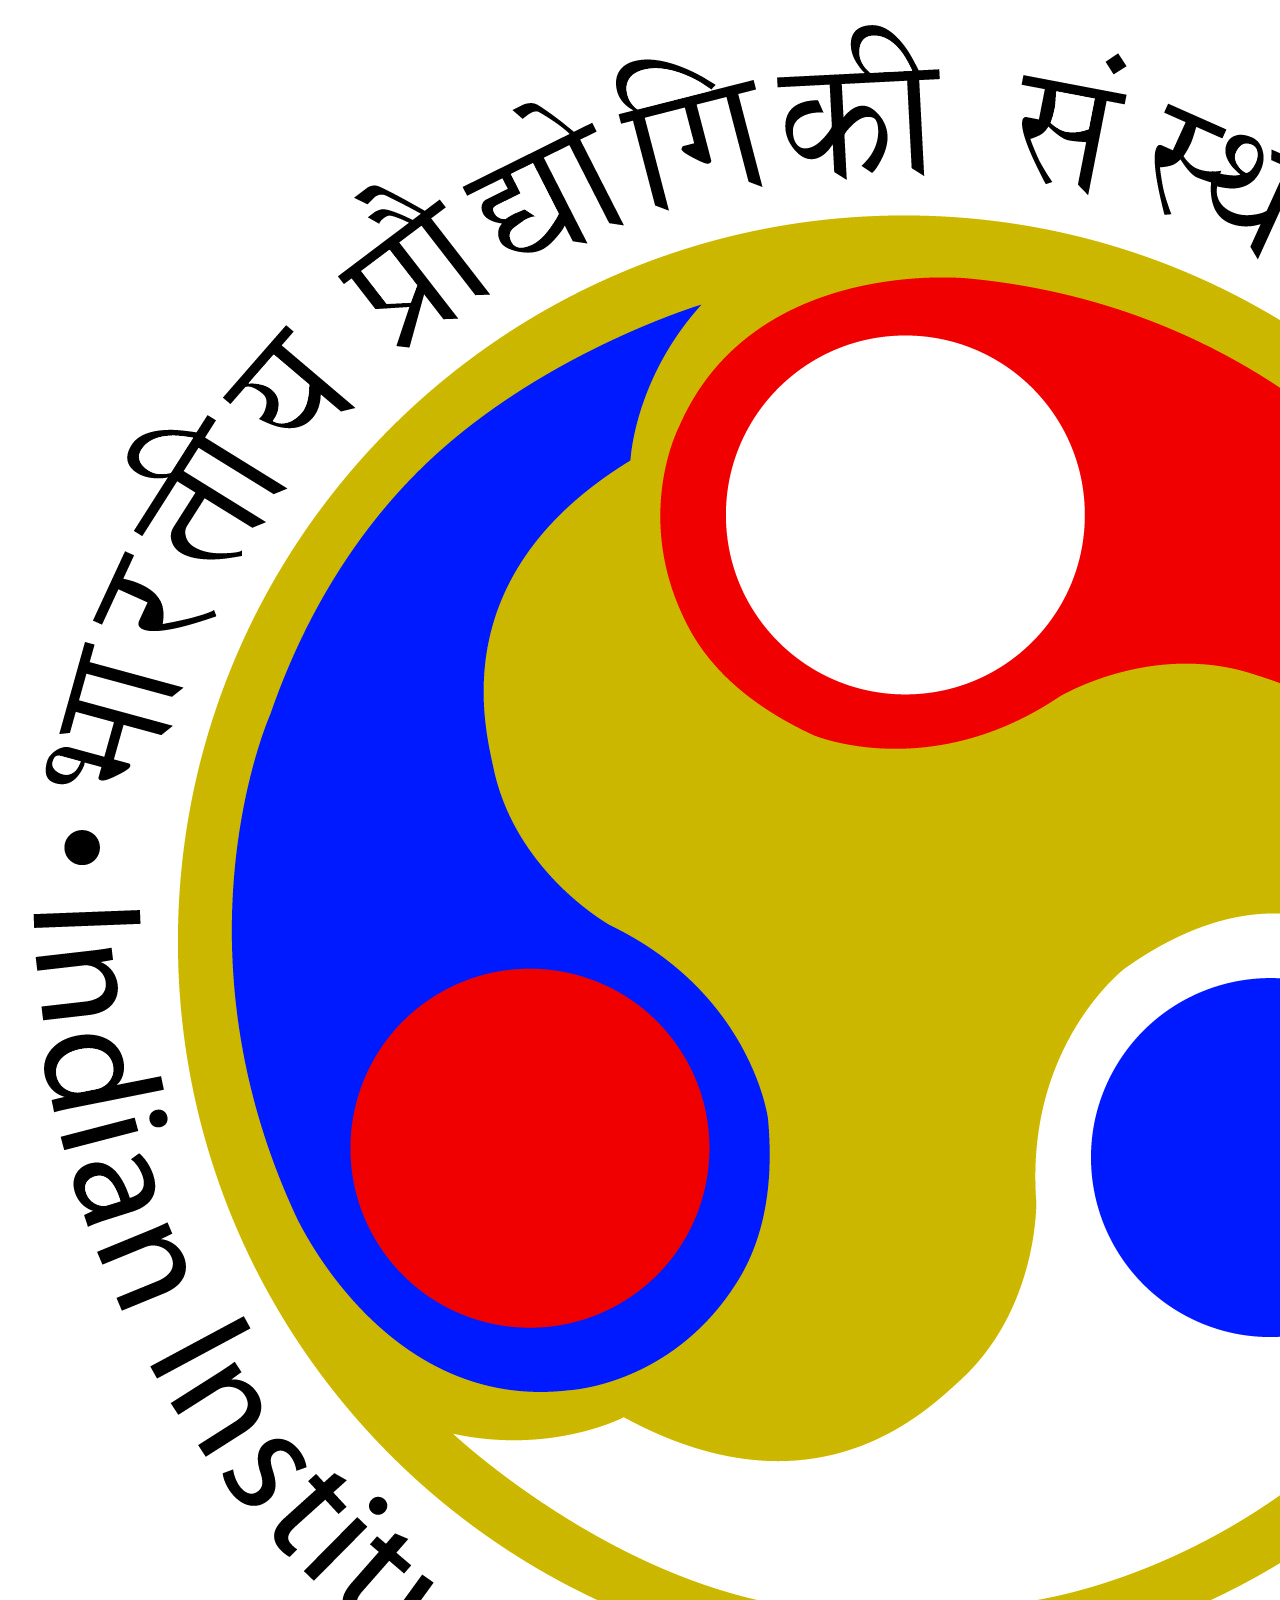
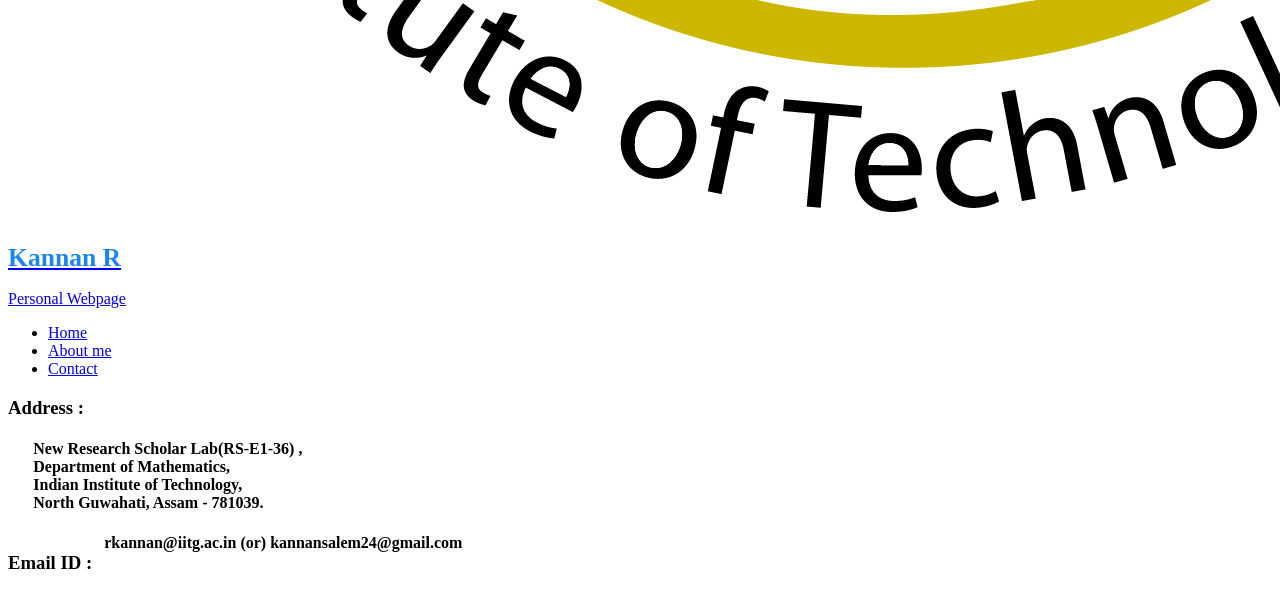
==== html/Contact.html @ 1ed2071e "Add files via upload" ====
<!DOCTYPE html>
<html>
  <head>
    <meta charset="utf-8">
    <title>Contact</title>
    <link href="../css/css-initialize.css" rel="stylesheet" type="text/css"/>
    <link href="../css/css-main.css" rel="stylesheet" type="text/css"/>
    
  
   <meta name="viewport" content="width=device-width, initial-scale=1.0">
  </head>
  <body>
       <header>
      <a href="../index.html" id="head">
          
        <img src="../images/images-iitg_logo.png" alt="IITG logo" class="logo"/>
        <h1 style="padding: 10px 0 0 0;font-size: 1.6em; color: #1c86ee;">Kannan R</h1>
        <p>Personal Webpage</p>
      </a>
        <nav>
        <ul>
            <li><a href="../index.html">Home</a></li>
          <li><a href="About.html" >About me</a></li>
          <!--li><a href="Research.html" >Research</a></li-->  
           <li><a href="Contact.html" class="selected">Contact</a></li>
      </nav>
        </header>
      <div  id="main" >
          <h3>Address :</h3> 
          <div style="padding-left: 2%;"> 
              <h4>
                  New Research Scholar Lab(RS-E1-36) , <br>
                  Department of Mathematics, <br>
                  Indian Institute of Technology, <br>
                  North Guwahati, Assam - 781039. <br>
              </h4> 
                 
          </div>
         <h3 style="float: left;">Email ID :</h3> 
          <div > 
              <h4>&nbsp&nbsp rkannan@iitg.ac.in (or) kannansalem24@gmail.com </h4> 
      
         
              
        
           
         
          
      </div>
      
   

      
    
  </body>
</html>
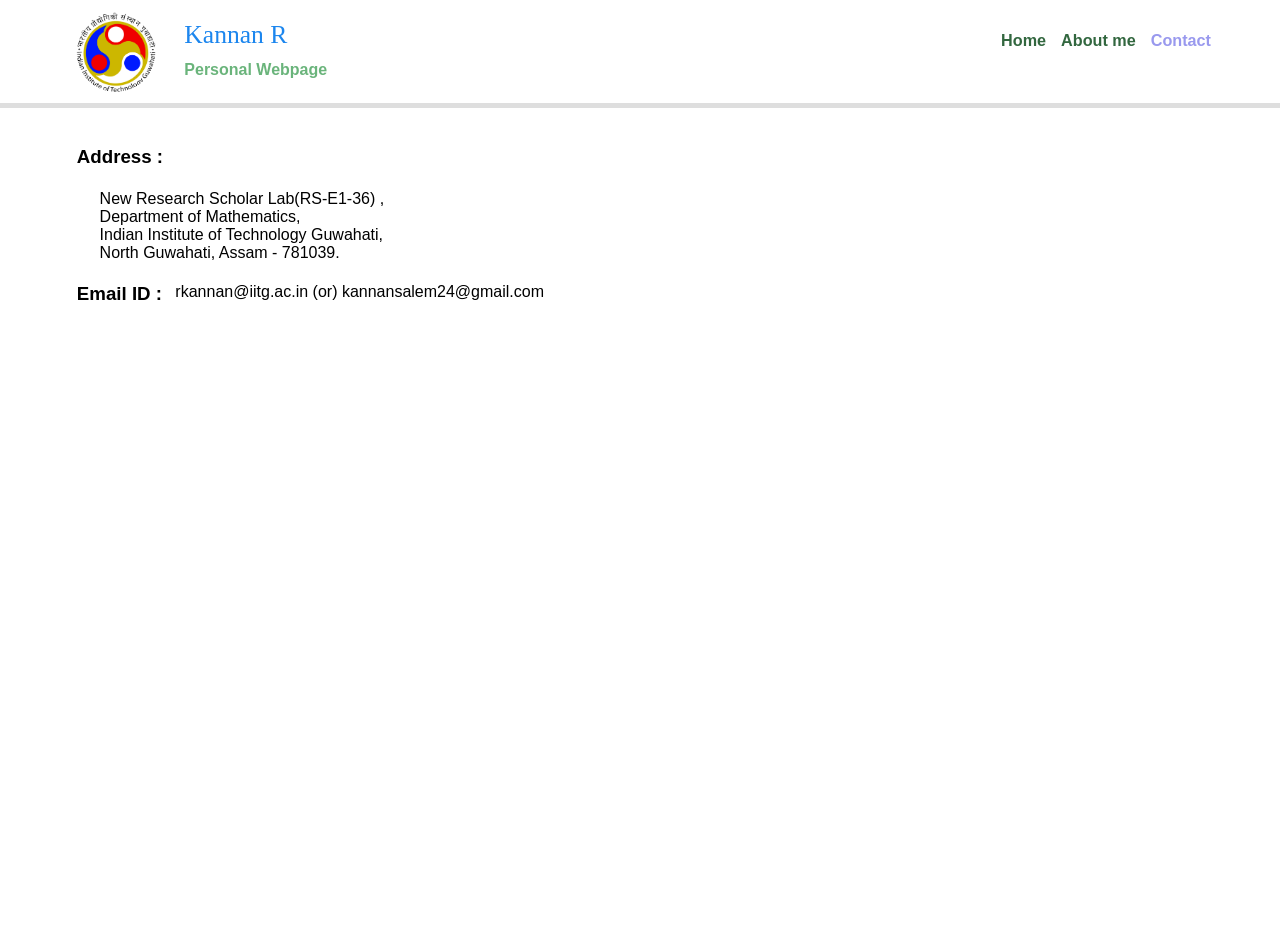
==== commit 43abf305: "Update Contact.html" ====
--- a/html/Contact.html
+++ b/html/Contact.html
@@ -31,7 +31,7 @@
               <h4>
                   New Research Scholar Lab(RS-E1-36) , <br>
                   Department of Mathematics, <br>
-                  Indian Institute of Technology, <br>
+                  Indian Institute of Technology Guwahati, <br>
                   North Guwahati, Assam - 781039. <br>
               </h4> 
                  
--- a/css/css-initialize.css
+++ b/css/css-initialize.css
@@ -0,0 +1,274 @@
+article,aside,details,figcaption,figure,footer,header,hgroup,main,nav,section,summary 
+{
+    display: block;
+}
+
+audio,canvas,video 
+{
+    display: inline-block;
+    *display: inline;
+    *zoom: 1;
+}
+
+audio:not([controls]) {
+    display: none;
+    height: 0;
+}
+
+[hidden] {
+    display: none;
+}
+
+html {
+    font-size: 100%; 
+    -webkit-text-size-adjust: 100%; 
+    -ms-text-size-adjust: 100%; 
+}
+
+html,button,input,select,textarea 
+{
+    font-family: tahoma;
+}
+
+body {
+    margin: 0;
+}
+
+a:focus {
+    outline: thin dotted;
+}
+
+a:active,
+a:hover {
+    outline: 0;
+}
+
+h1 {
+    font-size: 2em;
+    margin: 0.67em 0;
+}
+
+
+
+h3 {
+    font-size: 1.17em;
+    margin: 1em 0;
+    
+}
+
+h4 {
+    font-size: 1em;
+    margin: 1.33em 0;
+    font-weight: normal;
+}
+
+h5 {
+    font-size: 0.83em;
+    margin: 1.67em 0;
+}
+
+h6 {
+    font-size: 0.67em;
+    margin: 2.33em 0;
+}
+
+abbr[title] {
+    border-bottom: 1px dotted;
+}
+
+b,
+strong {
+    font-weight: bold;
+}
+
+blockquote {
+    margin: 1em 40px;
+}
+
+dfn {
+    font-style: italic;
+}
+
+hr {
+    -moz-box-sizing: content-box;
+    box-sizing: content-box;
+    height: 0;
+}
+
+mark {
+    background: #ff0;
+    color: #000;
+}
+
+p,
+pre {
+    margin: 1em 0;
+}
+
+code,
+kbd,
+pre,
+samp {
+    font-family: monospace, serif;
+    _font-family: 'courier new', monospace;
+    font-size: 1em;
+}
+
+pre {
+    white-space: pre;
+    white-space: pre-wrap;
+    word-wrap: break-word;
+}
+
+q {
+    quotes: none;
+}
+
+q:before,
+q:after {
+    content: '';
+    content: none;
+}
+
+small {
+    font-size: 80%;
+}
+
+sub,
+sup {
+    font-size: 75%;
+    line-height: 0;
+    position: relative;
+    vertical-align: baseline;
+}
+
+sup {
+    top: -0.5em;
+}
+
+sub {
+    bottom: -0.25em;
+}
+
+dl,
+menu,
+ol,
+ul {
+    margin: 1em 0;
+}
+
+dd {
+    margin: 0 0 0 40px;
+}
+
+menu,
+ol,
+ul {
+    padding: 0 0 0 40px;
+}
+
+nav ul,
+nav ol {
+    list-style: none;
+    list-style-image: none;
+}
+
+img {
+    border: 0; 
+    -ms-interpolation-mode: bicubic;
+}
+
+svg:not(:root) {
+    overflow: hidden;
+}
+
+figure {
+    margin: 0;
+}
+
+form {
+    margin: 0;
+}
+
+fieldset {
+    border: 1px solid #c0c0c0;
+    margin: 0 2px;
+    padding: 0.35em 0.625em 0.75em;
+}
+
+legend {
+    border: 0; 
+    padding: 0;
+    white-space: normal; 
+    *margin-left: -7px;
+}
+
+button,
+input,
+select,
+textarea {
+    font-size: 100%; 
+    margin: 0; 
+    vertical-align: baseline; 
+    *vertical-align: middle; 
+}
+
+button,
+input {
+    line-height: normal;
+}
+
+button,
+select {
+    text-transform: none;
+}
+
+button,
+html input[type="button"], 
+input[type="reset"],
+input[type="submit"] {
+    -webkit-appearance: button; 
+    cursor: pointer; 
+    *overflow: visible; 
+}
+
+button[disabled],
+html input[disabled] {
+    cursor: default;
+}
+
+input[type="checkbox"],
+input[type="radio"] {
+    box-sizing: border-box; 
+    padding: 0; 
+    *height: 13px; 
+    *width: 13px;
+}
+
+input[type="search"] {
+    -webkit-appearance: textfield; 
+    -moz-box-sizing: content-box;
+    -webkit-box-sizing: content-box; 
+    box-sizing: content-box;
+}
+
+input[type="search"]::-webkit-search-cancel-button,
+input[type="search"]::-webkit-search-decoration {
+    -webkit-appearance: none;
+}
+
+button::-moz-focus-inner,
+input::-moz-focus-inner {
+    border: 0;
+    padding: 0;
+}
+
+textarea {
+    overflow: auto; 
+    vertical-align: top; 
+}
+
+table {
+    border-collapse: collapse;
+    border-spacing: 0;
+}
--- a/css/css-main.css
+++ b/css/css-main.css
@@ -0,0 +1,235 @@
+header { 
+  background: transparent;
+   /*background-image: url('../images/images-bg7.gif');*/
+
+  margin: 0 10% 30px 10%;
+  float: left;
+  width: 80%;
+  border-bottom: 5px solid #dedede;
+  margin-bottom: 60px;
+  min-width:452.875px;
+}
+
+body {
+       font-family: 'Open Sans', sans-serif;
+        
+      /* background-image: url('../images/images-bg7_1.jpg');*/
+       background-position: center;
+       background-repeat: repeat;
+       background-color: #f1f1f1; 
+        background-image: url('../images/images-bg7.gif');
+}
+
+#main {
+  /*max-width: 980px;*/
+   background-color: white; 
+  margin: 0 10% 0 10%; /*keeps main at center*/
+  padding: 0 5% 2% 6%;
+  
+ /* background-image: url('../images/images-bg7.gif');
+   background-color:transparent;
+  /*background-image: url('../images/images-bg7_1.jpg');*/
+ /* padding-right:20%;
+  margin-top: 1%;*/
+  min-height: 900px;
+  min-width: 408px;
+
+}
+
+  
+a {
+  font-weight: 800;
+  color: #6ab47b;
+}
+
+nav a, nav a:visited {
+  color:  #32673f;/*////#fff;*/
+}
+
+nav a.selected, nav a:hover {
+  color: #99e;
+}
+  nav {
+    background: none;
+    float: right;
+    font-size: 1.125em;
+    margin-right: 5%;
+    text-align: right;
+    width: 45%;
+    
+  }
+  
+  #head {
+    float: left;
+    margin-left: 5%;
+    text-align: left;
+    width: 45%;
+  }
+a {
+  text-decoration: none;
+}
+
+img {
+  max-width: 100%;
+  max-height:100%;
+}
+
+h3 {
+  margin: 0 0 1em 0;
+}
+
+
+
+
+h1 {
+  font-family: Adobe Gothic Std B;/*'Changa One', sans-serif;*/
+  margin: 15px 0;
+  font-size: 1.75em;
+  font-weight: normal;
+  line-height: 0.8em;
+}
+
+ .About h2{
+      font-family: "Times New Roman", Times, serif;
+     font-size: 1.3em;
+     margin: auto;
+     font-weight: normal;
+    color: black;
+    padding: .5px 0 0 0;
+    text-align: justify;
+}
+
+nav {
+  text-align: center;
+  padding: 10px 0;
+  margin: 20px 0 0;
+}
+
+nav ul {
+  list-style: none;
+  margin: 0;
+  padding: 0;
+}
+
+nav li {
+  display: inline-block;
+}
+
+nav a {
+  font-weight: 700;
+  font-size: 0.9em;
+  padding: 15px 5px 15px 5px;
+}
+
+footer {
+  font-size: 0.75em;
+  text-align: center;
+  clear: both;
+  color: #ccc;
+  /*background:#321C0F;8*/
+  padding-bottom:10px;
+  padding-top:50px;
+  margin:0px;
+}
+
+
+
+ img.profilePic {
+    border-radius: 50%;
+    border: 3px solid #adb5bd;
+    float:left;
+    display: block;
+    margin: 0 8% 0 2%;
+ 
+  /* max-margin-right:40%;
+     max-margin-left: 40%;*/
+    width: 350px;
+    padding: 3px;
+}
+.my h1{
+     padding-top: 25%;
+      
+    text-align: left;  
+    font-size: 2em;
+    color: black;
+    line-height: 1.2em;
+    text-align: justify;
+    margin:0 5% 0 5%;
+    
+    
+     /*background-color: blue;*/
+}
+
+
+.logo {
+  float: left;
+  display: block;
+  border-radius: 100%;
+  margin: 2% 5% 2% 2%;
+  width: 80px;
+  height: 80px;
+ 
+}
+
+
+
+/* nav background on mobile */ 
+@media screen and (max-width: 1366px)
+{
+    #main{
+        margin: 0 0 0 0;
+    }
+    header{
+       margin: 0 0 3% 0; 
+        width: 100%;
+    }
+    nav {
+  text-align: right;
+  margin-right: 5%;
+    }
+}
+@media screen and (max-width: 804px) 
+{
+    header{
+          border-bottom:none;
+    }
+     img.profilePic {
+     display: block;
+     margin-left: auto;
+     margin-right: auto;
+     float: none;
+      border-radius: 50%;
+      border: 3px solid #adb5bd;
+      
+    }
+    #head{
+        float: none;
+        display: block;
+         margin-left: auto;
+         margin-right: auto;
+         min-width: 264.6px;
+    }
+    nav { 
+     float: none;
+     text-align: center;
+     width: auto;  
+     background: #FFe;
+     margin-right: 0;
+    }
+    .my h1{
+     padding-top: 5%;
+     font-size: 1.6em;
+    }
+ 
+}
+@media screen and (max-width: 408px) 
+{
+    #main{
+        padding: 0 20.40px 8.150px 24.475px;
+    }
+    nav{
+        margin-top: 40px;
+    }
+    
+}
+
